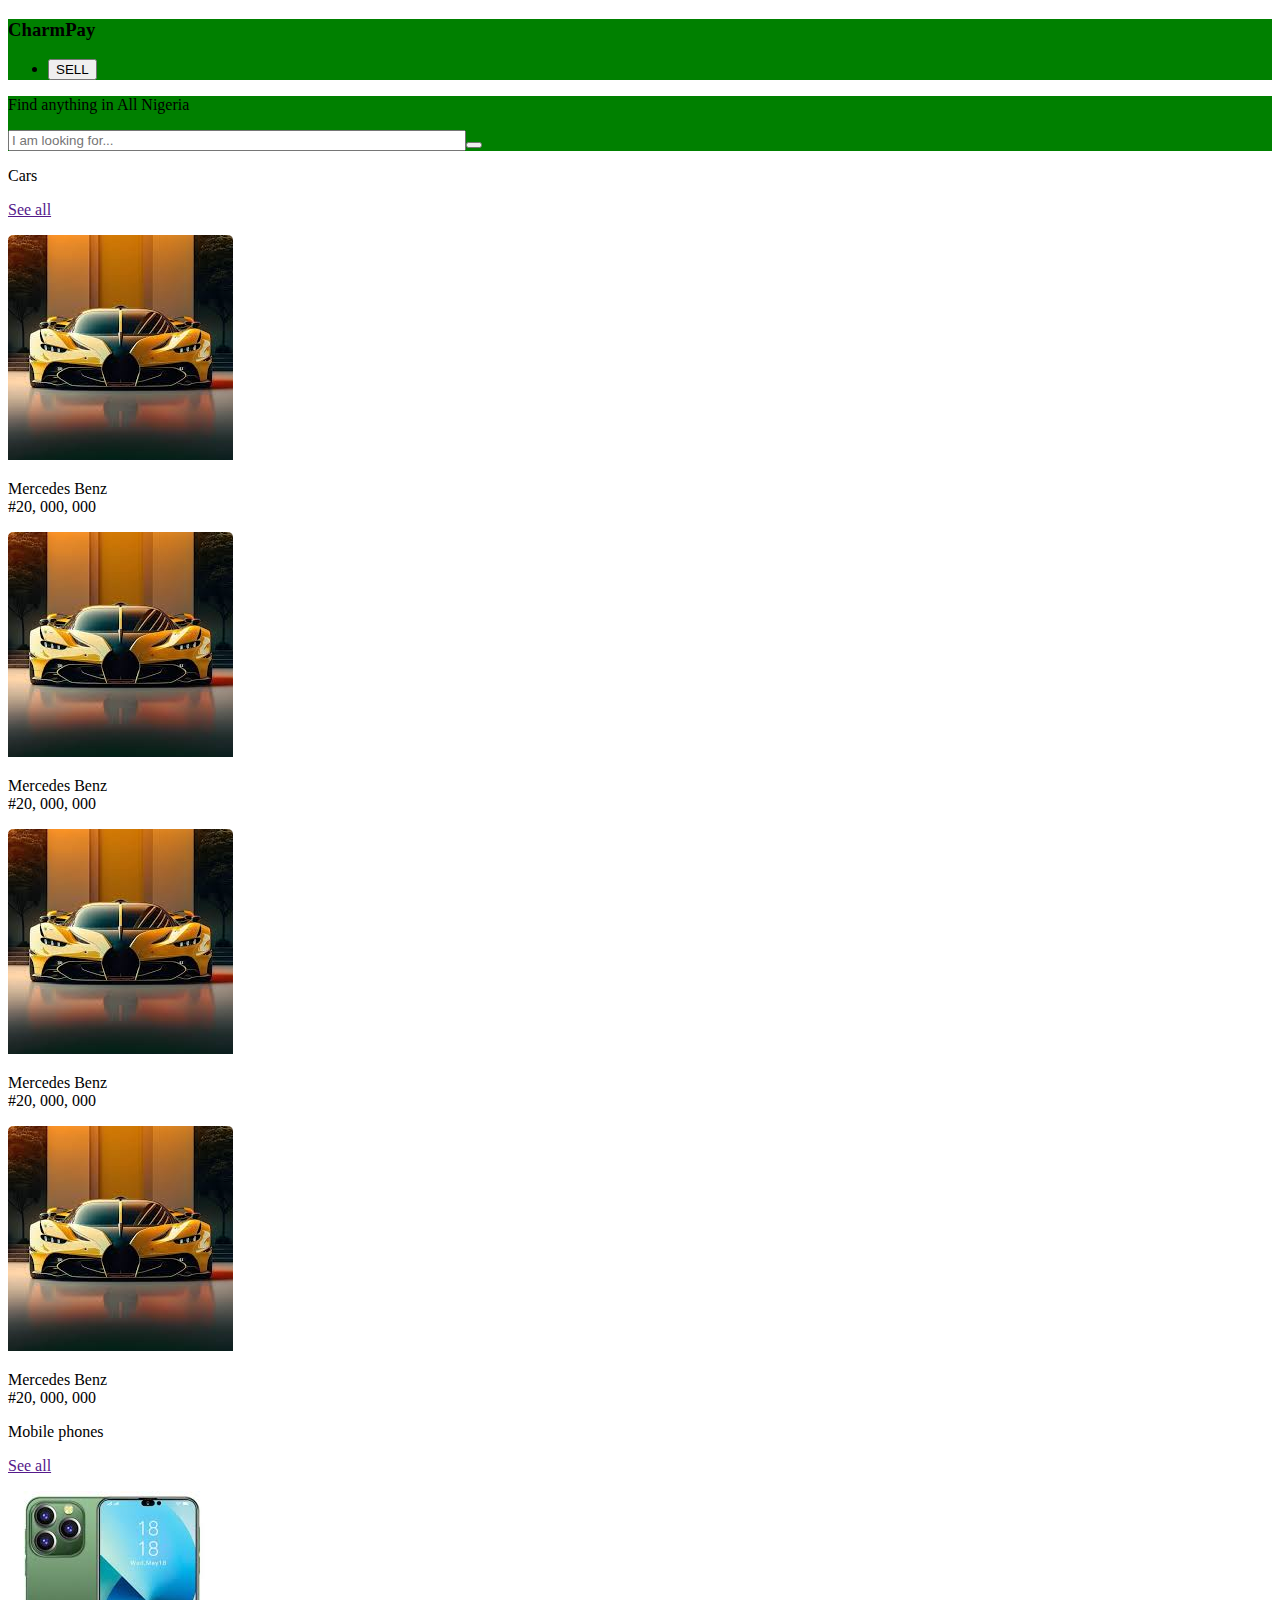
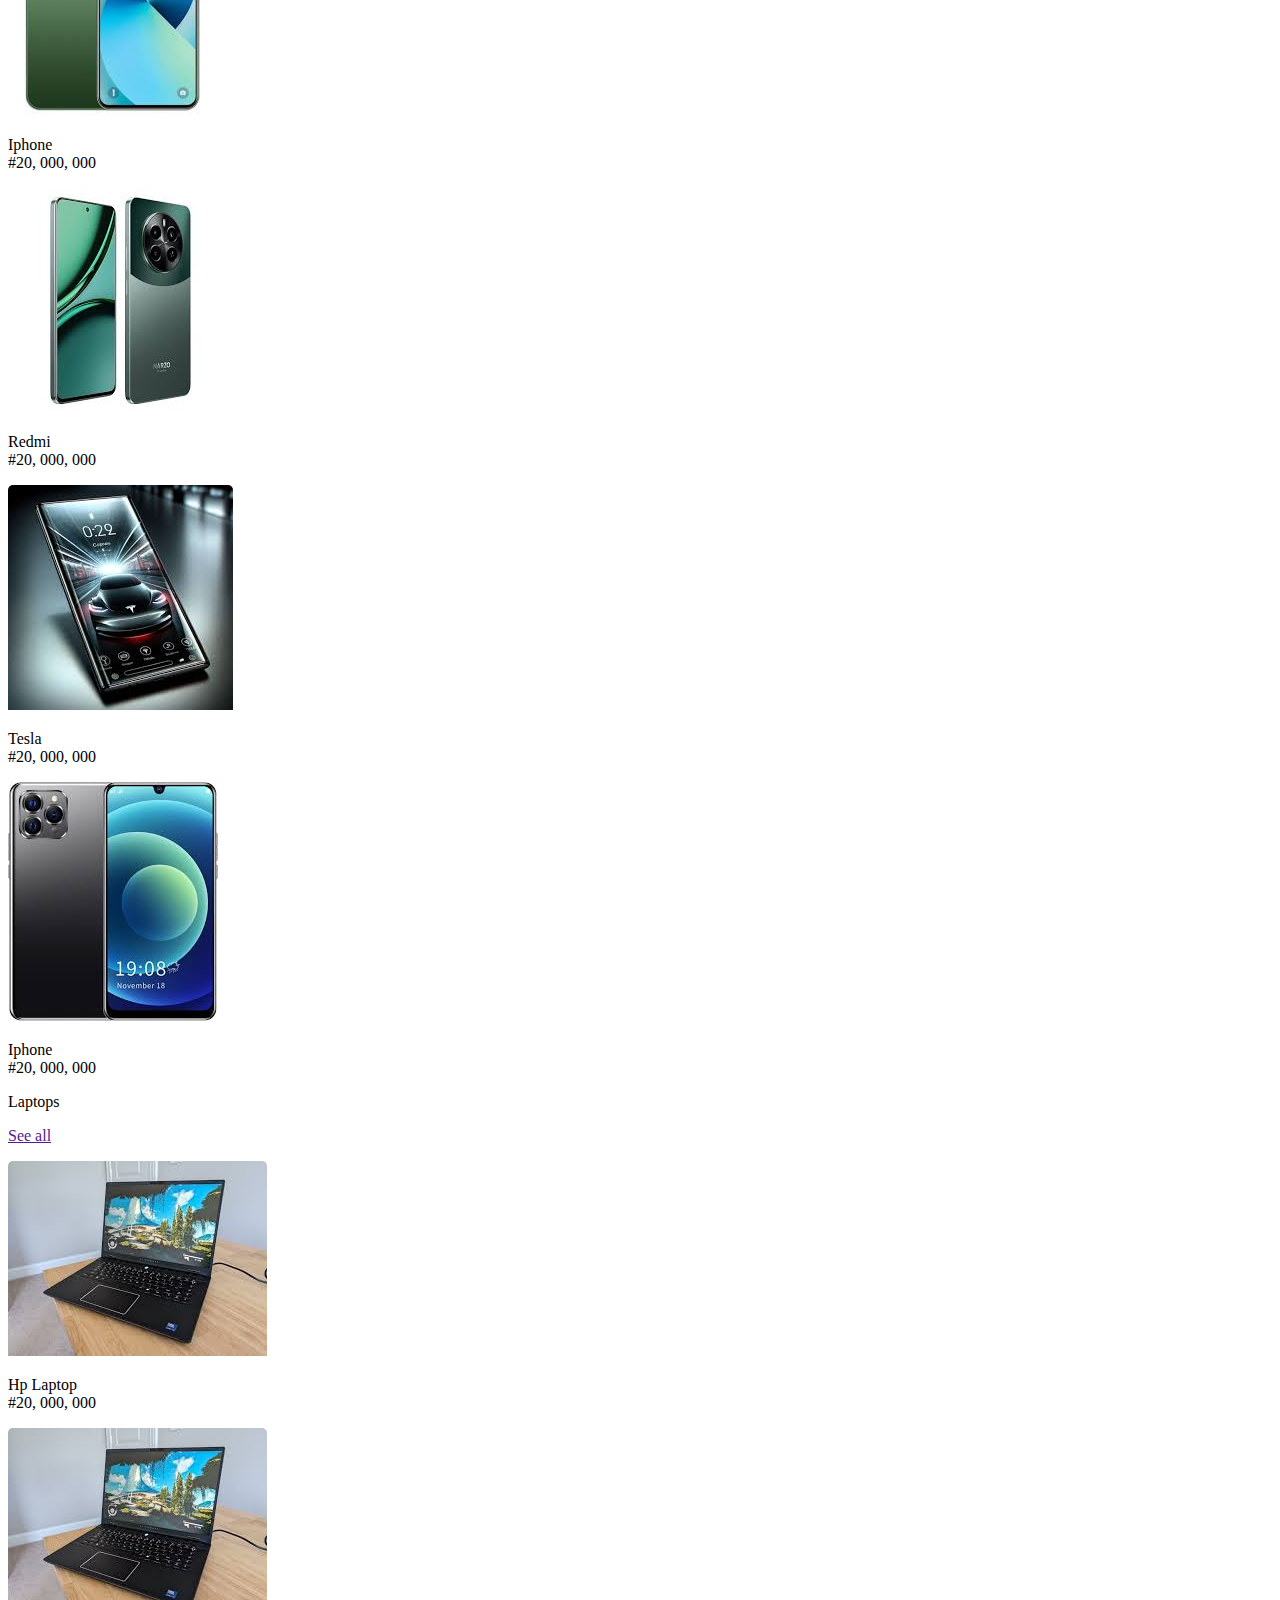
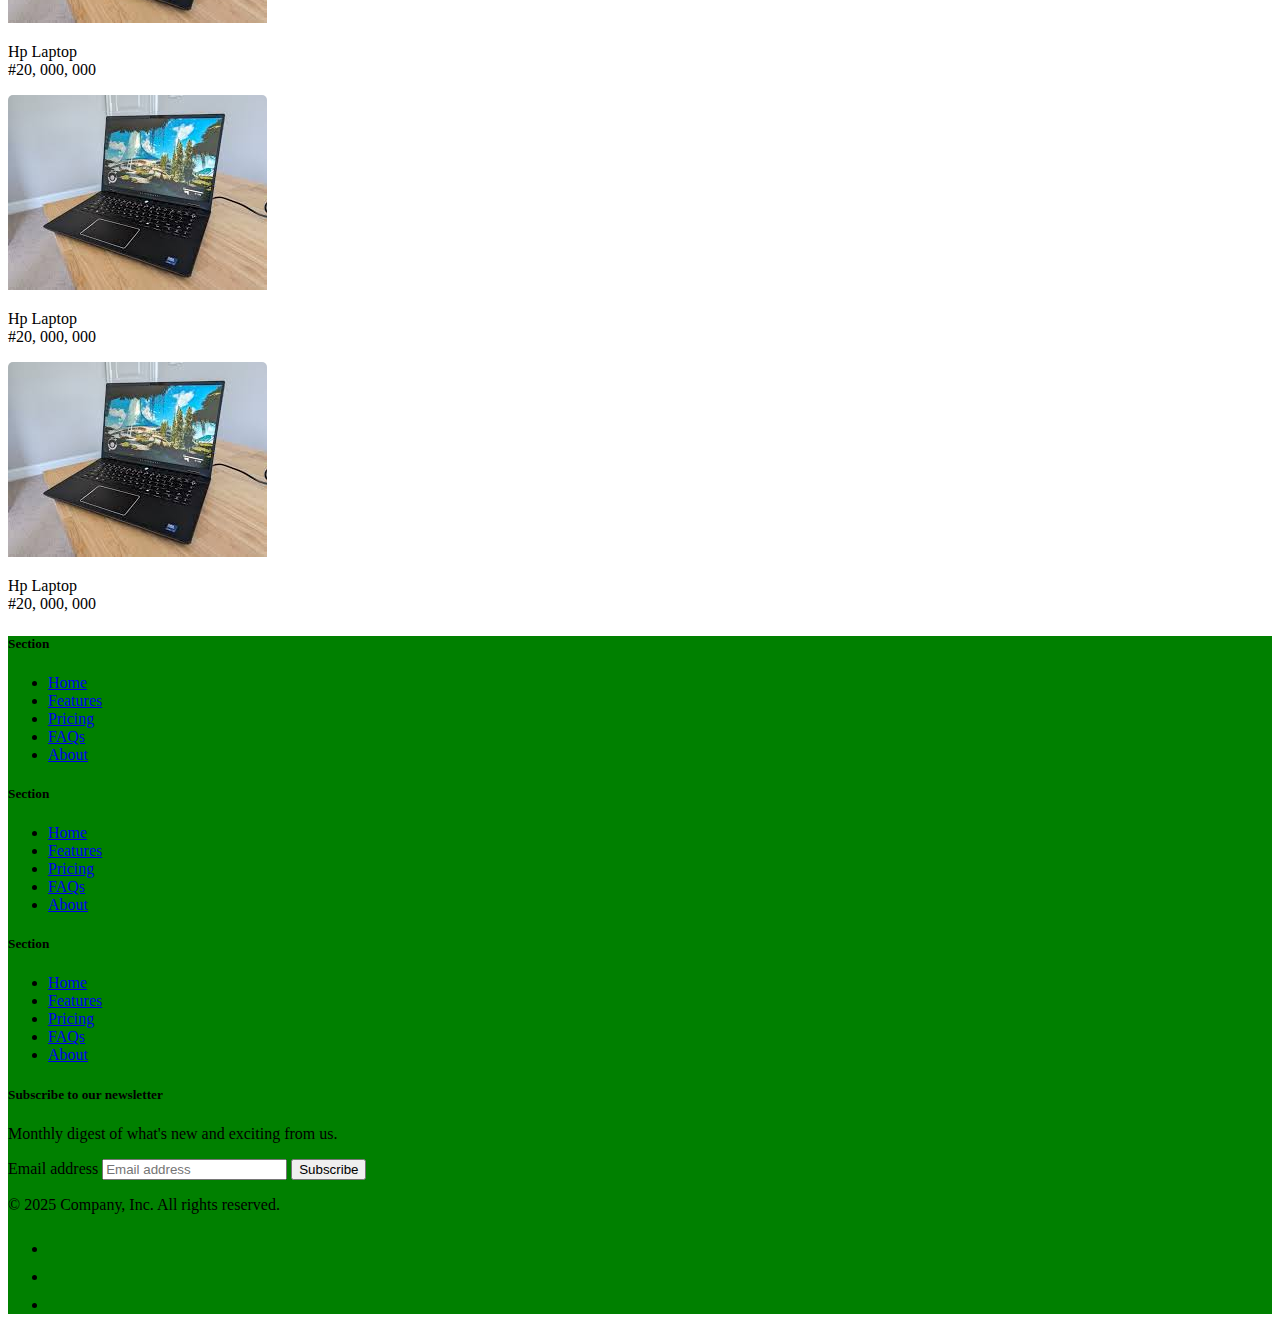
==== home/main.html @ 0274ea0c "first commit" ====
<!DOCTYPE html>
<html lang="en">

<head>
    <meta charset="UTF-8">
    <meta name="viewport" content="width=device-width, initial-scale=1.0">
    <link rel="stylesheet" href="">
    <link rel="stylesheet" href="../assets/bootstrap-5.3.3-dist/bootstrap-5.3.3-dist/css/bootstrap.min.css">
    <link rel="stylesheet" href="../assets/fontawesome-free-6.7.1-web/fontawesome-free-6.7.1-web/css/all.min.css">
    <title>ecommerce</title>
</head>
<style>
    .dominant {
        background-color: green;
    }

    .img {}
</style>

<body class="bg-light">
    <header class="position-fixed dominant container-fluid p-3 shadow" style="z-index: 999999;">
        <div class="d-flex justify-content-between align-items-center container">
            <div class="logo">
                <h3 class="text-white">CharmPay</h3>
            </div>
            <ul class="nav">
              <div class="icon justify-content-between align-items-center p-1 d-flex">
                <a href="" class="me-3"><i class="fa fa-shopping-cart bg-white p-2 rounded-circle text-secondary"></i></a>
                <a href="" class="me-3"><i class="fa fa-message bg-white p-2 rounded-circle text-secondary"></i></a>
                <a href="" class="me-3"><i class="fa fa-bell bg-white p-2 rounded-circle text-secondary"></i></a>
                <a href="" class="me-3"><i class="fa fa-ad bg-white p-2 rounded-circle text-secondary"></i></a>
                <a href="" class="me-3"><i class="fa fa-user bg-white bg p-2 rounded-circle text-secondary"></i></a>
              </div>
              
                <li><button class="btn btn-warning px-5 text-white">SELL</button></li>

            </ul>
        </div>

    </header>

    <section class="search d-flex justify-content-center align-items-center container-fluid dominant p-5">
        <div class="search-box mt-5">
            <p class="text-white p-5 text-center">Find anything in <span class="bg-black p-1 rounded"><i
                        class="fa fa-map-marker"></i> All Nigeria</span></p>
            <div class="search-input d-flex form-control form-control-lg" style="width: 500px !important;">
                <input type="text" class="form-control border-0 py-2" placeholder="I am looking for..."
                    style="width: 90% !important;"><button class="btn"><i class="fa fa-search"></i></button>
            </div>
        </div>
    </section>
    <main>
        <div class="container bg-white shadow rounded d-flex mt-4 pt-3 justify-content-between px-3">
            <p class="fw-bold">Cars</p>
            <p><a href="" class="nav-link fw-bold text-success">See all <i class="fa fa-arrow-right"></i></a></p>
        </div>
        <div class="container d-flex justify-content-between align-items-center my-5" id="cars">
            <div class="">
                <div class="pb-1 bg-white shadow rounded" style="width: fit-content;">
                    <div>
                        <img src="/assets/image/003.jfif" class="img-cover" alt="" style="border-radius:  5px 5px 0 0;">
                    </div>
                    <a href="" class="nav-link">
                        <i class="fa fa-shopping-cart bg-white p-2 rounded-circle shadow text-success"
                            style="margin-top: -15px; position: absolute; margin-left: 180px;"></i>

                    </a>
                    <div class="detail px-2">
                        <p>Mercedes Benz <br>
                            <span class="text-success">#20, 000, 000</span>
                        </p>
                    </div>
                </div>
            </div>
            <div class="">
                <div class="pb-1 bg-white shadow rounded" style="width: fit-content;">
                    <div>
                        <img src="/assets/image/003.jfif" class="img-cover" alt="" style="border-radius:  5px 5px 0 0;">
                    </div>
                    <a href="" class="nav-link">
                        <i class="fa fa-shopping-cart bg-white p-2 rounded-circle shadow text-success"
                            style="margin-top: -15px; position: absolute; margin-left: 180px;"></i>

                    </a>
                    <div class="detail px-2">
                        <p>Mercedes Benz <br>
                            <span class="text-success">#20, 000, 000</span>
                        </p>
                    </div>
                </div>
            </div>
            <div class="">
                <div class="pb-1 bg-white shadow rounded" style="width: fit-content;">
                    <div>
                        <img src="/assets/image/003.jfif" class="img-cover" alt="" style="border-radius:  5px 5px 0 0;">
                    </div>
                    <a href="" class="nav-link">
                        <i class="fa fa-shopping-cart bg-white p-2 rounded-circle shadow text-success"
                            style="margin-top: -15px; position: absolute; margin-left: 180px;"></i>

                    </a>
                    <div class="detail px-2">
                        <p>Mercedes Benz <br>
                            <span class="text-success">#20, 000, 000</span>
                        </p>
                    </div>
                </div>
            </div>
            <div class="">
                <div class="pb-1 bg-white shadow rounded" style="width: fit-content;">
                    <div>
                        <img src="/assets/image/003.jfif" class="img-cover" alt="" style="border-radius:  5px 5px 0 0;">
                    </div>
                    <a href="" class="nav-link">
                        <i class="fa fa-shopping-cart bg-white p-2 rounded-circle shadow text-success"
                            style="margin-top: -15px; position: absolute; margin-left: 180px;"></i>

                    </a>
                    <div class="detail px-2">
                        <p>Mercedes Benz <br>
                            <span class="text-success">#20, 000, 000</span>
                        </p>
                    </div>
                </div>
            </div>

        </div>
        <div class="container bg-white shadow rounded d-flex mt-4 pt-3 justify-content-between px-3">
            <p class="fw-bold">Mobile phones</p>
            <p><a href="" class="nav-link fw-bold text-success">See all <i class="fa fa-arrow-right"></i></a></p>
        </div>
        <div class="container d-flex justify-content-between align-items-center my-5" id="cars">
            <div class="">
                <div class="pb-1 bg-white shadow rounded" style="width: fit-content;">
                    <div>
                        <img src="/assets/image/ph5.jpg" class="img-cover" alt="" style="border-radius:  5px 5px 0 0;">
                    </div>
                    <a href="" class="nav-link">
                        <i class="fa fa-shopping-cart bg-white p-2 rounded-circle shadow text-success"
                            style="margin-top: -15px; position: absolute; margin-left: 180px;"></i>

                    </a>
                    <div class="detail px-2">
                        <p>Iphone<br>
                            <span class="text-success">#20, 000, 000</span>
                        </p>
                    </div>
                </div>
            </div>
            <div class="">
                <div class="pb-1 bg-white shadow rounded" style="width: fit-content;">
                    <div>
                        <img src="/assets/image/ph3.jpg" class="img-cover" alt="" style="border-radius:  5px 5px 0 0;">
                    </div>
                    <a href="" class="nav-link">
                        <i class="fa fa-shopping-cart bg-white p-2 rounded-circle shadow text-success"
                            style="margin-top: -15px; position: absolute; margin-left: 180px;"></i>

                    </a>
                    <div class="detail px-2">
                        <p>Redmi<br>
                            <span class="text-success">#20, 000, 000</span>
                        </p>
                    </div>
                </div>
            </div>
            <div class="">
                <div class="pb-1 bg-white shadow rounded" style="width: fit-content;">
                    <div>
                        <img src="/assets/image/tes2.jpg" class="img-cover" alt="" style="border-radius:  5px 5px 0 0;">
                    </div>
                    <a href="" class="nav-link">
                        <i class="fa fa-shopping-cart bg-white p-2 rounded-circle shadow text-success"
                            style="margin-top: -15px; position: absolute; margin-left: 180px;"></i>

                    </a>
                    <div class="detail px-2">
                        <p>Tesla<br>
                            <span class="text-success">#20, 000, 000</span>
                        </p>
                    </div>
                </div>
            </div>
            <div class="">
                <div class="pb-1 bg-white shadow rounded" style="width: fit-content;">
                    <div>
                        <img src="/assets/image/ph1.jpg" class="img-cover" alt="" style="border-radius:  5px 5px 0 0;">
                    </div>
                    <a href="" class="nav-link">
                        <i class="fa fa-shopping-cart bg-white p-2 rounded-circle shadow text-success"
                            style="margin-top: -15px; position: absolute; margin-left: 165px;"></i>

                    </a>
                    <div class="detail px-2">
                        <p>Iphone<br>
                            <span class="text-success">#20, 000, 000</span>
                        </p>
                    </div>
                </div>
            </div>

        </div>
        <div class="container bg-white shadow rounded d-flex mt-4 pt-3 justify-content-between px-3">
            <p class="fw-bold">Laptops</p>
            <p><a href="" class="nav-link fw-bold text-success">See all <i class="fa fa-arrow-right"></i></a></p>
        </div>
        <div class="container d-flex justify-content-between align-items-center my-5" id="cars">
              <div class="">
                <div class="pb-1 bg-white shadow rounded" style="width: fit-content;">
                    <div>
                        <img src="/assets/image/;ap2.jpg" class="img-cover" alt="" style="border-radius:  5px 5px 0 0;">
                    </div>
                    <a href="" class="nav-link">
                        <i class="fa fa-shopping-cart bg-white p-2 rounded-circle shadow text-success"
                            style="margin-top: -15px; position: absolute; margin-left: 210px;"></i>

                    </a>
                    <div class="detail px-2">
                        <p>Hp Laptop<br>
                            <span class="text-success">#20, 000, 000</span>
                        </p>
                    </div>
                </div>
            </div>
            <div class="">
                <div class="pb-1 bg-white shadow rounded" style="width: fit-content;">
                    <div>
                        <img src="/assets/image/;ap2.jpg" class="img-cover" alt="" style="border-radius:  5px 5px 0 0;">
                    </div>
                    <a href="" class="nav-link">
                        <i class="fa fa-shopping-cart bg-white p-2 rounded-circle shadow text-success"
                            style="margin-top: -15px; position: absolute; margin-left: 210px;"></i>

                    </a>
                    <div class="detail px-2">
                        <p>Hp Laptop<br>
                            <span class="text-success">#20, 000, 000</span>
                        </p>
                    </div>
                </div>
            </div>
            <div class="">
                <div class="pb-1 bg-white shadow rounded" style="width: fit-content;">
                    <div>
                        <img src="/assets/image/;ap2.jpg" class="img-cover" alt="" style="border-radius:  5px 5px 0 0;">
                    </div>
                    <a href="" class="nav-link">
                        <i class="fa fa-shopping-cart bg-white p-2 rounded-circle shadow text-success"
                            style="margin-top: -15px; position: absolute; margin-left: 210px;"></i>

                    </a>
                    <div class="detail px-2">
                        <p>Hp Laptop<br>
                            <span class="text-success">#20, 000, 000</span>
                        </p>
                    </div>
                </div>
            </div>
            <div class="">
                <div class="pb-1 bg-white shadow rounded" style="width: fit-content;">
                    <div>
                        <img src="/assets/image/;ap2.jpg" class="img-cover" alt="" style="border-radius:  5px 5px 0 0;">
                    </div>
                    <a href="" class="nav-link">
                        <i class="fa fa-shopping-cart bg-white p-2 rounded-circle shadow text-success"
                            style="margin-top: -15px; position: absolute; margin-left: 210px;"></i>

                    </a>
                    <div class="detail px-2">
                        <p>Hp Laptop<br>
                            <span class="text-success">#20, 000, 000</span>
                        </p>
                    </div>
                </div>
            </div>

        </div>
      
    </main>

    <div class="container-fluid dominant text-white">
        <div class="container">
            <footer class="py-5">
                <div class="row">
                    <div class="col-6 col-md-2 mb-3">
                        <h5>Section</h5>
                        <ul class="nav flex-column">
                            <li class="nav-item mb-2"><a href="#" class="nav-link p-0 text-white">Home</a></li>
                            <li class="nav-item mb-2"><a href="#" class="nav-link p-0 text-white">Features</a></li>
                            <li class="nav-item mb-2"><a href="#" class="nav-link p-0 text-white">Pricing</a></li>
                            <li class="nav-item mb-2"><a href="#" class="nav-link p-0 text-white">FAQs</a></li>
                            <li class="nav-item mb-2"><a href="#" class="nav-link p-0 text-white">About</a></li>
                        </ul>
                    </div>

                    <div class="col-6 col-md-2 mb-3">
                        <h5>Section</h5>
                        <ul class="nav flex-column">
                            <li class="nav-item mb-2"><a href="#" class="nav-link p-0 text-white">Home</a></li>
                            <li class="nav-item mb-2"><a href="#" class="nav-link p-0 text-white">Features</a></li>
                            <li class="nav-item mb-2"><a href="#" class="nav-link p-0 text-white">Pricing</a></li>
                            <li class="nav-item mb-2"><a href="#" class="nav-link p-0 text-white">FAQs</a></li>
                            <li class="nav-item mb-2"><a href="#" class="nav-link p-0 text-white">About</a></li>
                        </ul>
                    </div>

                    <div class="col-6 col-md-2 mb-3">
                        <h5>Section</h5>
                        <ul class="nav flex-column">
                            <li class="nav-item mb-2"><a href="#" class="nav-link p-0 text-white">Home</a></li>
                            <li class="nav-item mb-2"><a href="#" class="nav-link p-0 text-white">Features</a></li>
                            <li class="nav-item mb-2"><a href="#" class="nav-link p-0 text-white">Pricing</a></li>
                            <li class="nav-item mb-2"><a href="#" class="nav-link p-0 text-white">FAQs</a></li>
                            <li class="nav-item mb-2"><a href="#" class="nav-link p-0 text-white">About</a></li>
                        </ul>
                    </div>

                    <div class="col-md-5 offset-md-1 mb-3">
                        <form>
                            <h5>Subscribe to our newsletter</h5>
                            <p>Monthly digest of what's new and exciting from us.</p>
                            <div class="d-flex flex-column flex-sm-row w-100 gap-2">
                                <label for="newsletter1" class="visually-hidden">Email address</label>
                                <input id="newsletter1" type="text" class="form-control" placeholder="Email address">
                                <button class="btn btn-outline-light" type="button">Subscribe</button>
                            </div>
                        </form>
                    </div>
                </div>

                <div class="d-flex flex-column flex-sm-row justify-content-between py-4 my-4 border-top">
                    <p>© 2025 Company, Inc. All rights reserved.</p>
                    <ul class="list-unstyled d-flex">
                        <li class="ms-3"><a class="link-body-emphasis" href="#"><svg class="bi" width="24" height="24">
                                    <use xlink:href="#twitter"></use>
                                </svg></a></li>
                        <li class="ms-3"><a class="link-body-emphasis" href="#"><svg class="bi" width="24" height="24">
                                    <use xlink:href="#instagram"></use>
                                </svg></a></li>
                        <li class="ms-3"><a class="link-body-emphasis" href="#"><svg class="bi" width="24" height="24">
                                    <use xlink:href="#facebook"></use>
                                </svg></a></li>
                    </ul>
                </div>
            </footer>
        </div>
    </div>
    <script src="../assets/bootstrap-5.3.3-dist/bootstrap-5.3.3-dist/js/bootstrap.min.js"></script>
    <script src="../assets/fontawesome-free-6.7.1-web/fontawesome-free-6.7.1-web/js/all.min.js"></script>
</body>

</html>
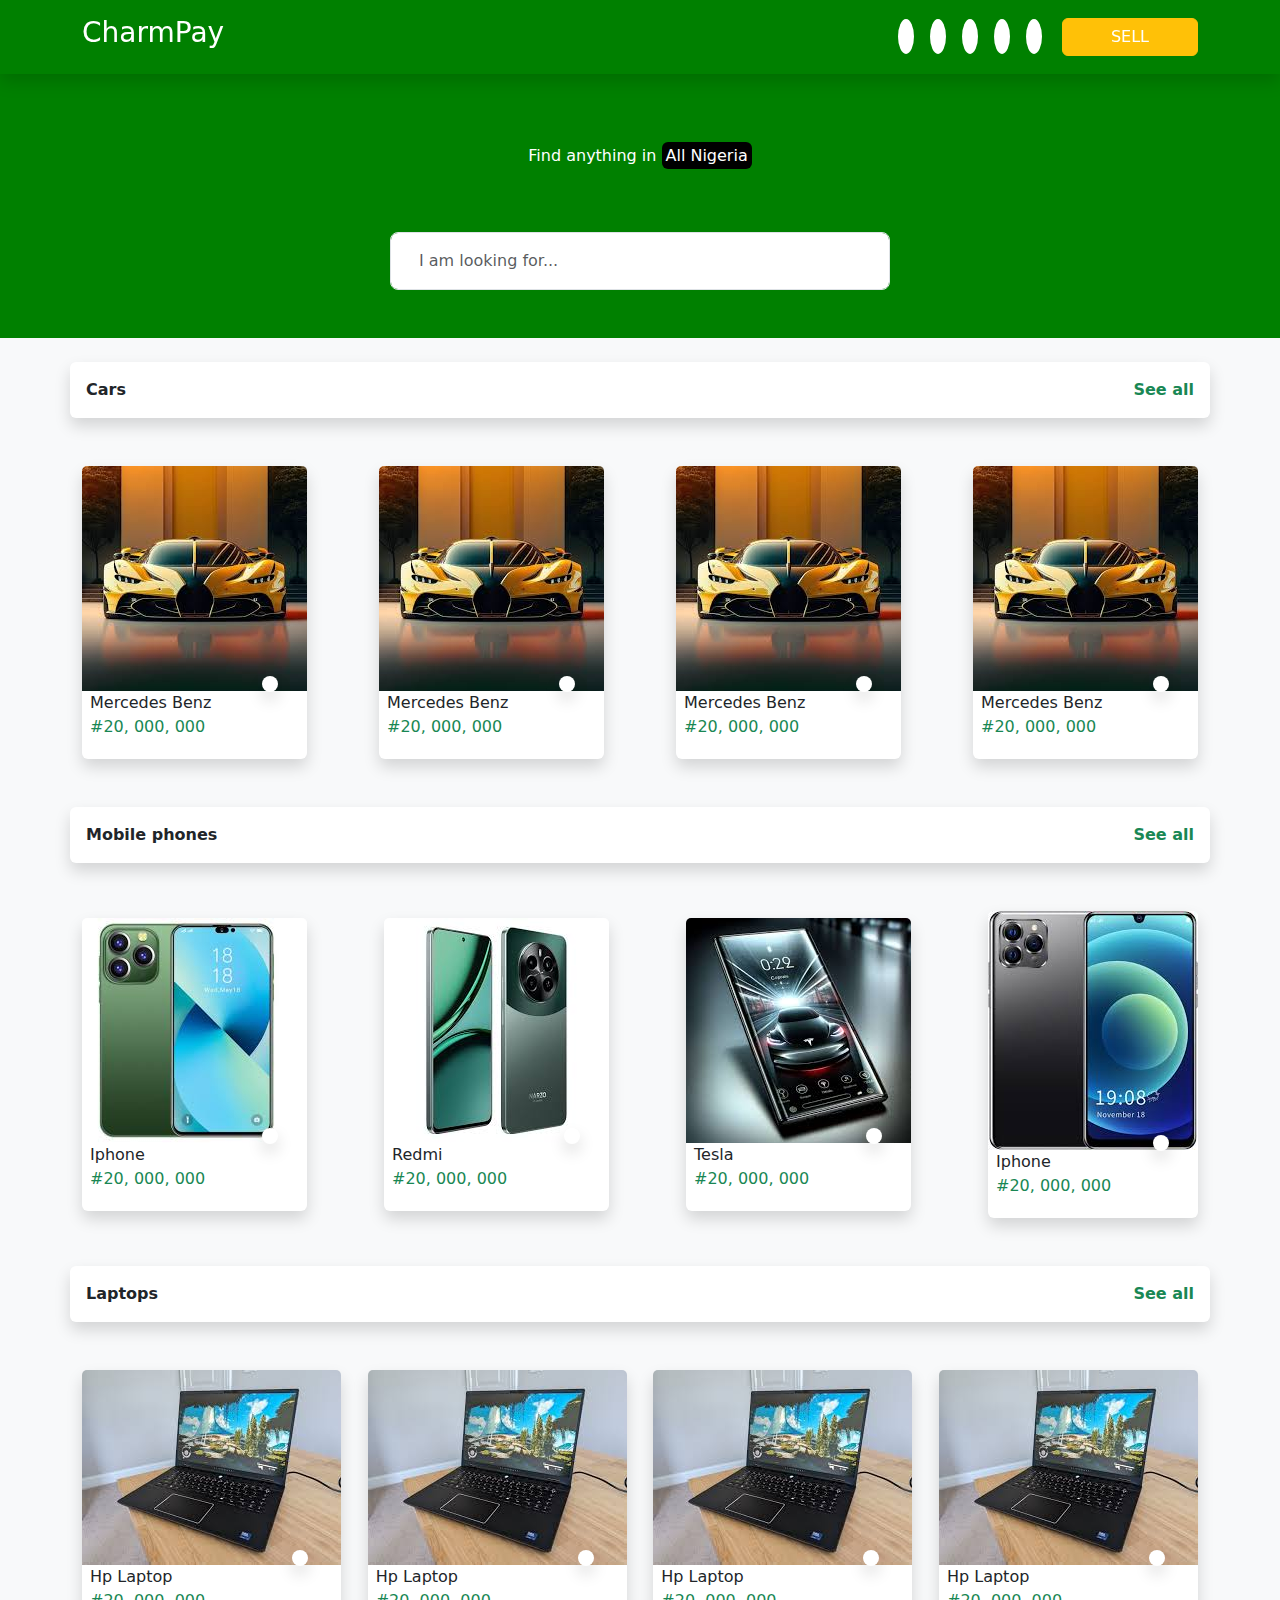
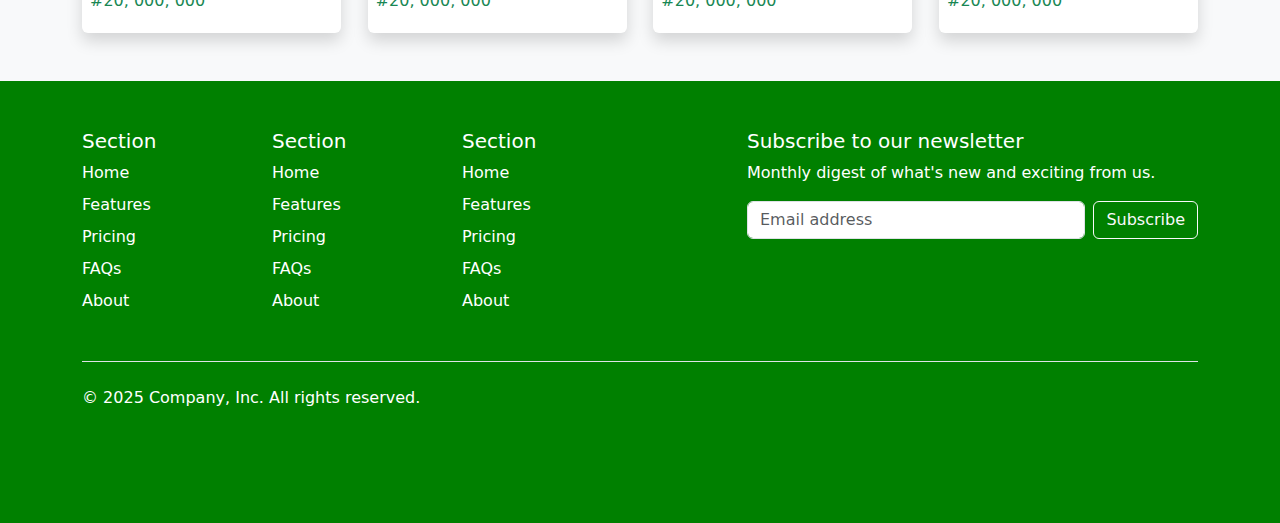
==== commit 94c628bb: "updated bootstrap cdn" ====
--- a/home/main.html
+++ b/home/main.html
@@ -7,6 +7,8 @@
     <link rel="stylesheet" href="">
     <link rel="stylesheet" href="../assets/bootstrap-5.3.3-dist/bootstrap-5.3.3-dist/css/bootstrap.min.css">
     <link rel="stylesheet" href="../assets/fontawesome-free-6.7.1-web/fontawesome-free-6.7.1-web/css/all.min.css">
+    <link rel="stylesheet" href="https://cdn.jsdelivr.net/npm/bootstrap@5.3.3/dist/css/bootstrap.min.css"
+        integrity="sha384-QWTKZyjpPEjISv5WaRU9OFeRpok6YctnYmDr5pNlyT2bRjXh0JMhjY6hW+ALEwIH" crossorigin="anonymous">
     <title>ecommerce</title>
 </head>
 <style>
@@ -345,6 +347,9 @@
             </footer>
         </div>
     </div>
+    <script src="https://cdn.jsdelivr.net/npm/bootstrap@5.3.3/dist/js/bootstrap.min.js"
+        integrity="sha384-0pUGZvbkm6XF6gxjEnlmuGrJXVbNuzT9qBBavbLwCsOGabYfZo0T0to5eqruptLy"
+        crossorigin="anonymous"></script>
     <script src="../assets/bootstrap-5.3.3-dist/bootstrap-5.3.3-dist/js/bootstrap.min.js"></script>
     <script src="../assets/fontawesome-free-6.7.1-web/fontawesome-free-6.7.1-web/js/all.min.js"></script>
 </body>
